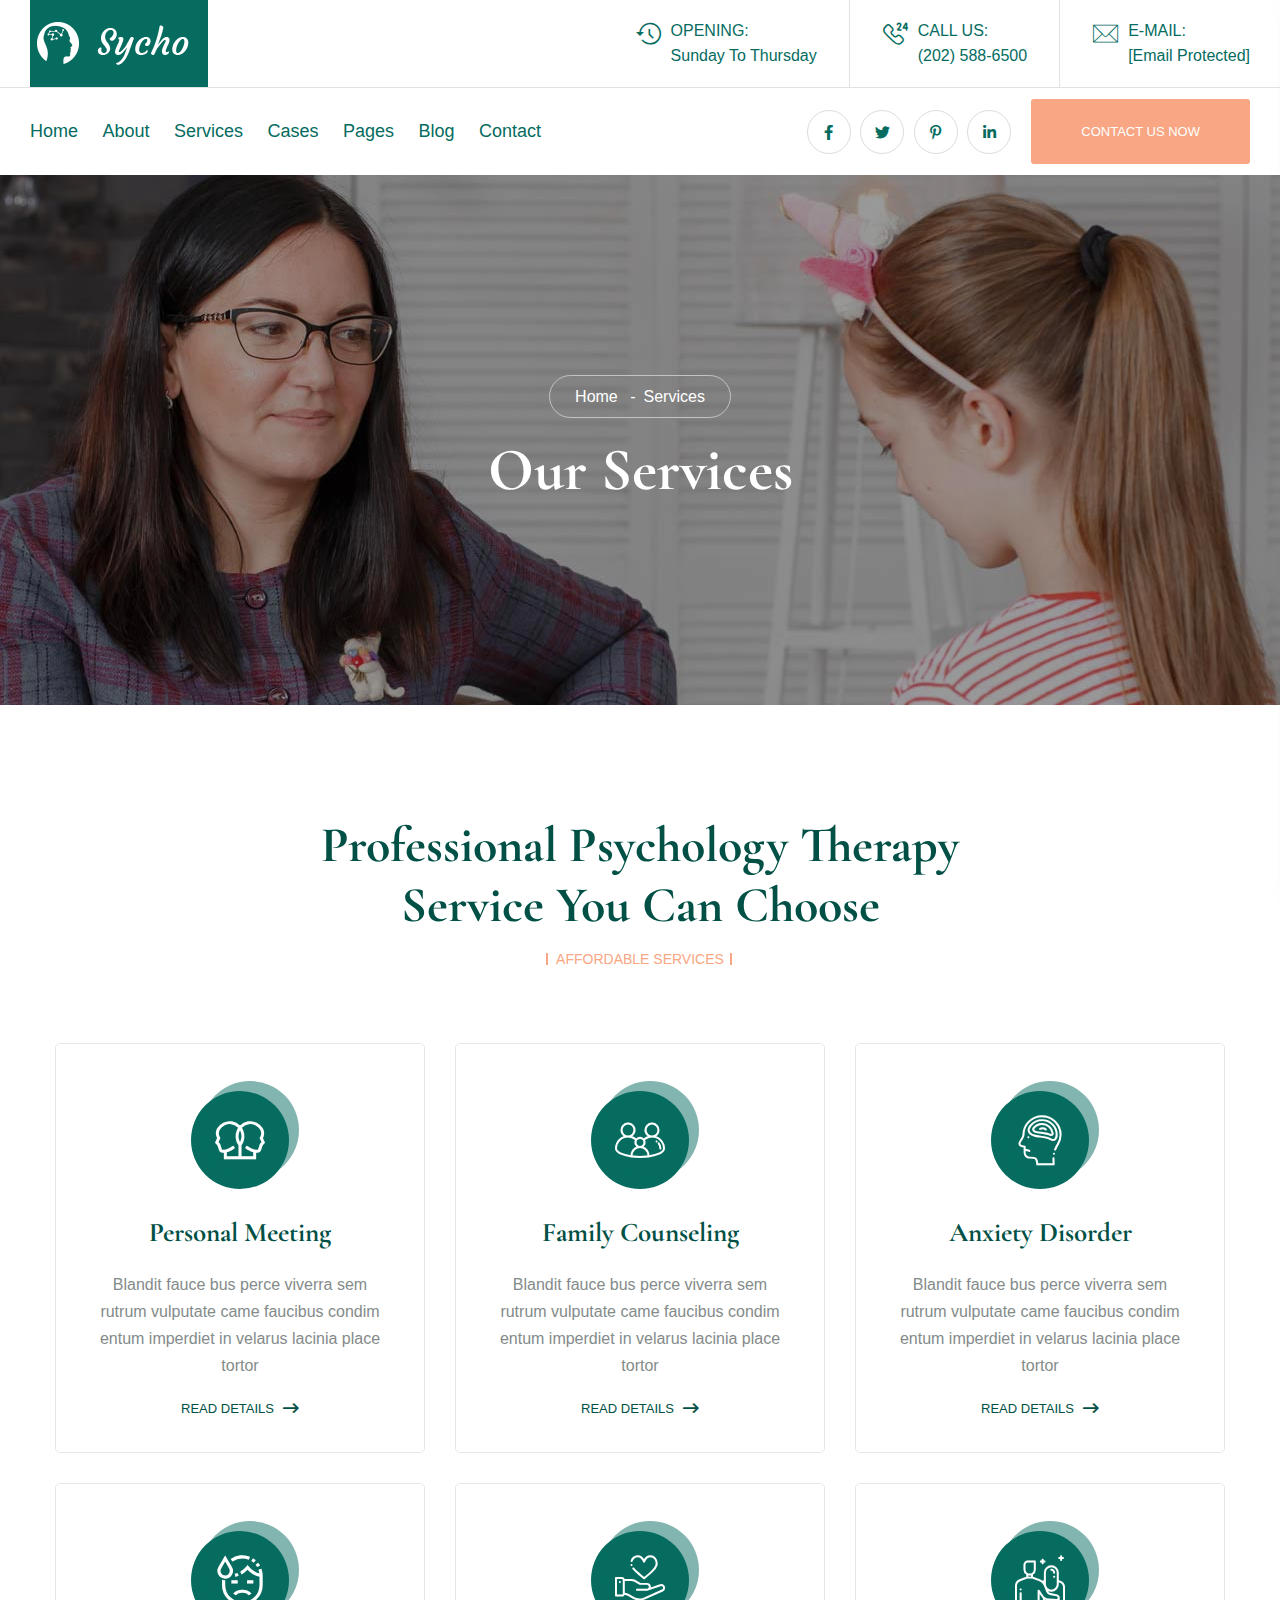
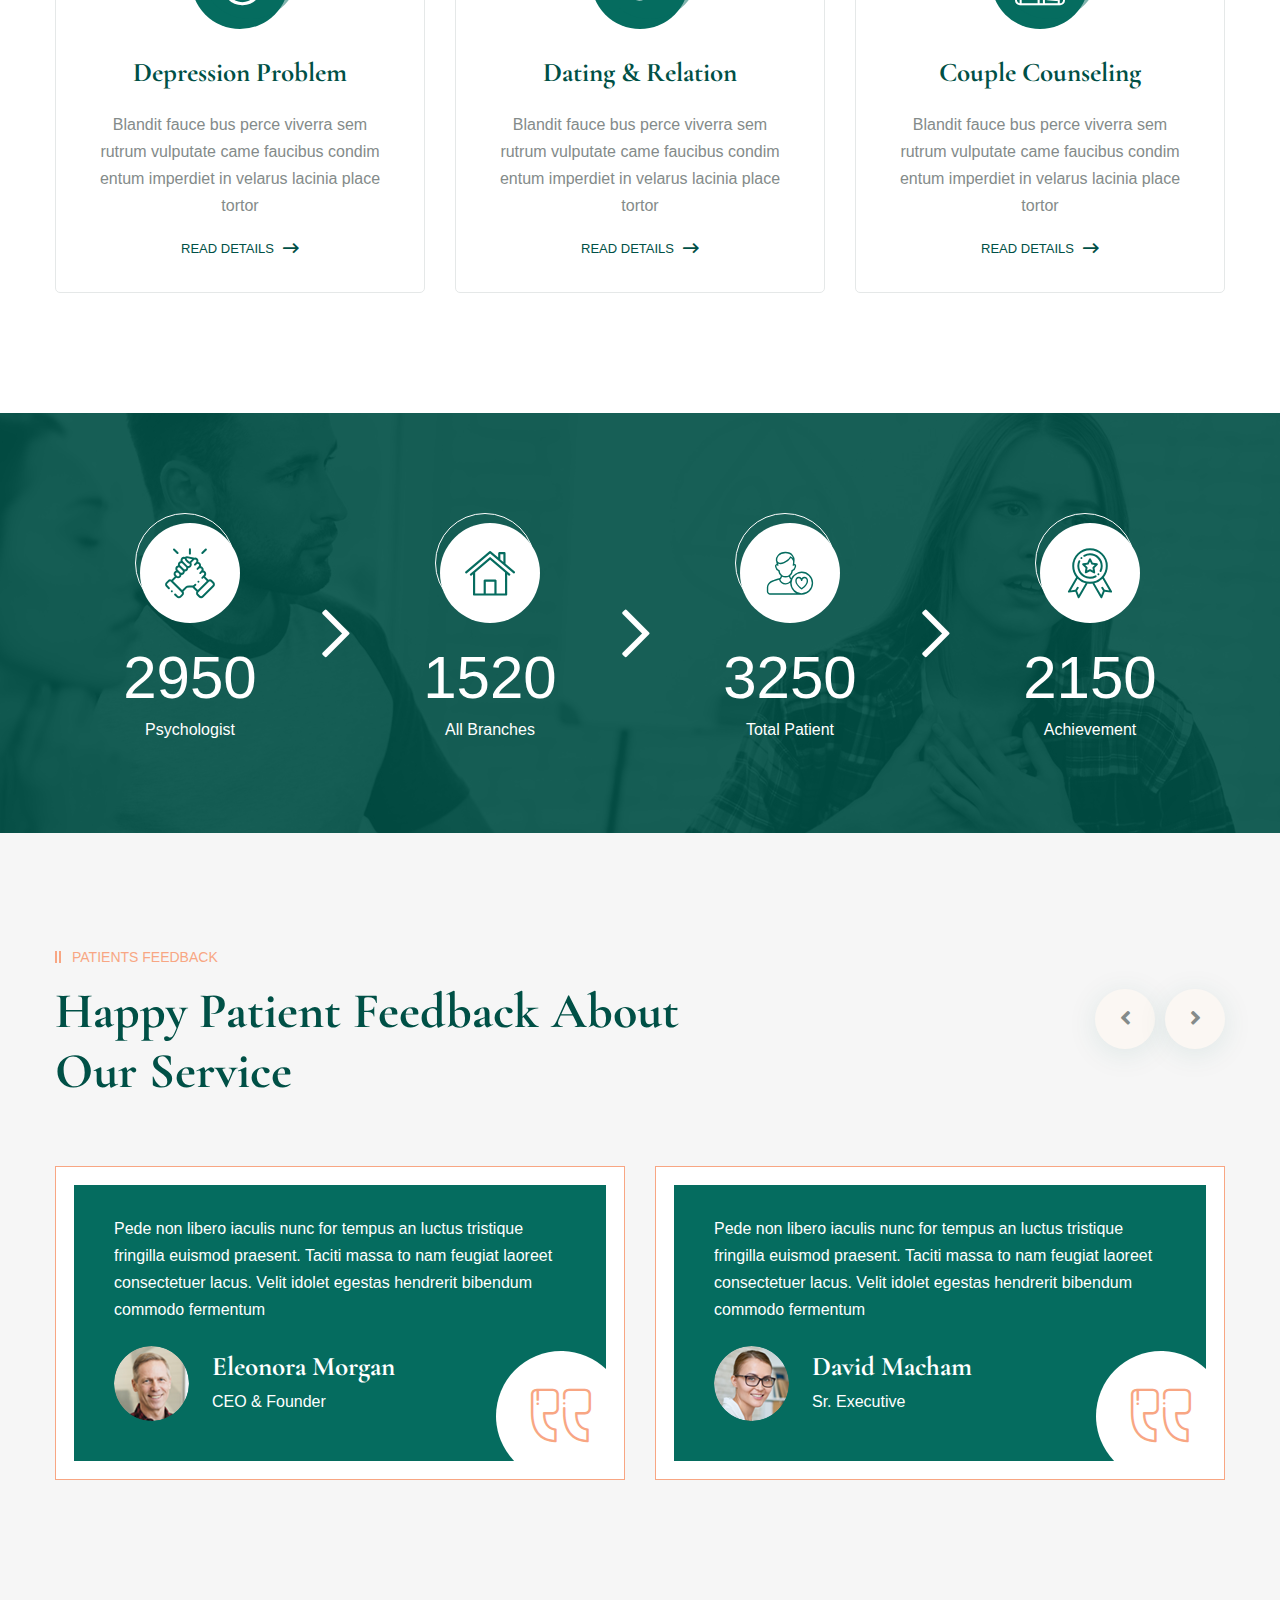
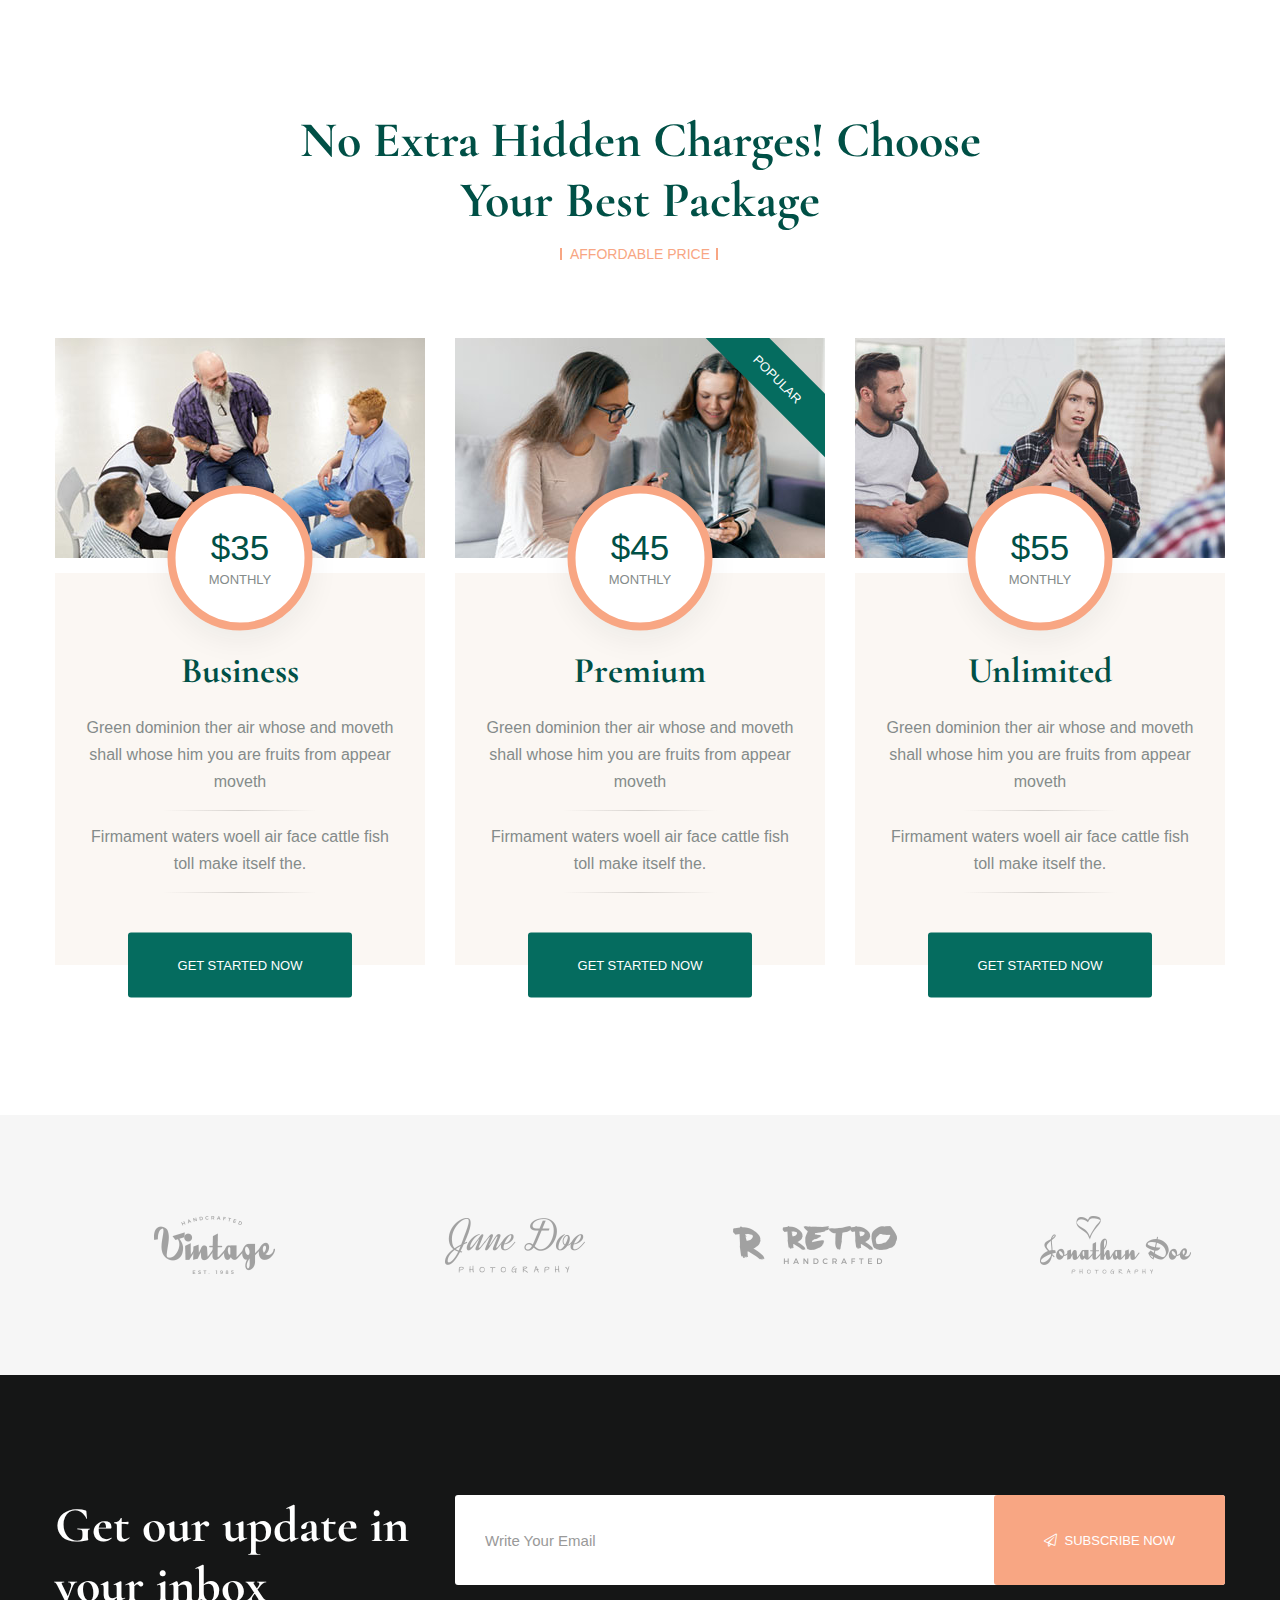
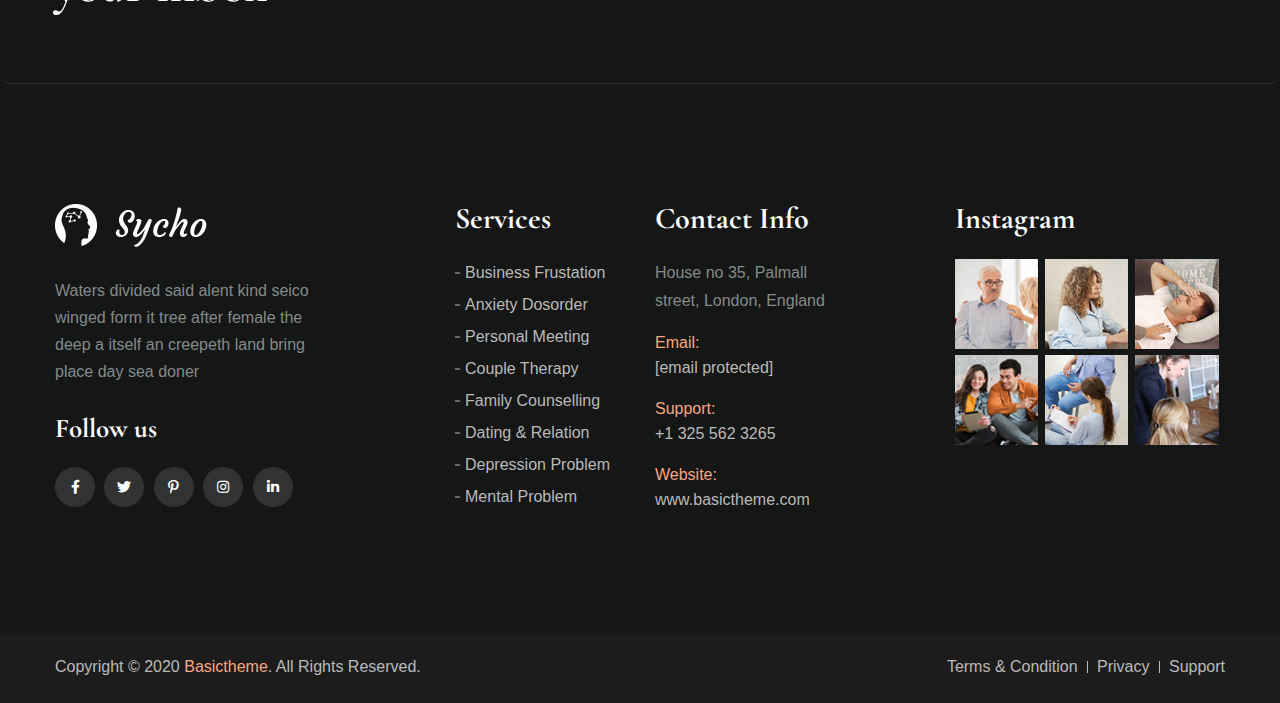
==== Angle 2/services.html @ 6f8be77a "first commit" ====
<!doctype html>
<html class="no-js" lang="zxx">
    
<!-- Mirrored from themepure.net/template/sycho-prv/sycho/services.html by HTTrack Website Copier/3.x [XR&CO'2014], Thu, 28 Apr 2022 17:02:21 GMT -->
<head>
        <meta charset="utf-8">
        <meta http-equiv="x-ua-compatible" content="ie=edge">
        <title>Sycho - Psychology and Counseling HTML5 Template</title>
        <meta name="description" content="">
        <meta name="viewport" content="width=device-width, initial-scale=1">

        <!-- Place favicon.ico in the root directory -->
        <link rel="shortcut icon" type="image/x-icon" href="assets/img/favicon.jpg">
        
		<!-- CSS here -->
        <link rel="stylesheet" href="assets/css/preloader.css">
        <link rel="stylesheet" href="assets/css/bootstrap.min.css">
        <link rel="stylesheet" href="assets/css/slick.css">
        <link rel="stylesheet" href="assets/css/metisMenu.css">
        <link rel="stylesheet" href="assets/css/owl.carousel.min.css">
        <link rel="stylesheet" href="assets/css/animate.min.css">
        <link rel="stylesheet" href="assets/css/jquery.fancybox.min.css">
        <link rel="stylesheet" href="assets/css/all.min.css">
        <link rel="stylesheet" href="assets/css/flaticon.css">
        <link rel="stylesheet" href="assets/css/nice-select.css">
        <link rel="stylesheet" href="assets/css/default.css">
        <link rel="stylesheet" href="assets/css/style.css">
    </head>
    <body>
        <!--[if lte IE 9]>
            <p class="browserupgrade">You are using an <strong>outdated</strong> browser. Please <a href="https://browsehappy.com/">upgrade your browser</a> to improve your experience and security.</p>
        <![endif]-->

        <!-- Add your site or application content here -->  

        <!-- pre loader area start -->
        <div id="loading">
            <div id="loading-center">
                <div id="loading-center-absolute">
                    <div class="object" id="object_one"></div>
                    <div class="object" id="object_two"></div>
                    <div class="object" id="object_three"></div>
                </div>
            </div> 
        </div>
        <!-- pre loader area end -->


        <!-- header area start -->
        <header>
            <div class="header-area">
                <div class="header__top header__top-3 d-none d-md-block box-105">
                    <div class="container-fluid">
                        <div class="row align-items-center">
                            <div class="col-xl-2 col-lg-3 col-md-4 col-sm-6 col-8">
                                <div class="header__top-left">
                                    <div class="logo-2 logo-3">
                                        <a href="index-3.html"><img src="assets/img/logo/logo.png" alt="logo"></a>
                                    </div>
                                </div>
                            </div>
                            <div class="col-xl-10 col-lg-9 col-md-8 col-sm-6 col-4">
                                <div class="header__top-right d-flex justify-content-end">
                                    <div class="header__info d-none d-lg-flex">
                                        <div class="header__info-icon">
                                            <span class="icon flaticon-history"></span>
                                        </div>
                                        <div class="header__info-text">
                                            <span>opening:</span>
                                            <span> Sunday to Thursday</span>
                                        </div>
                                    </div>
                                    <div class="header__info d-none d-md-flex">
                                        <div class="header__info-icon">
                                            <span class="icon flaticon-24-hours-support"></span>
                                        </div>
                                        <div class="header__info-text">
                                            <span>Call us:</span>
                                            <span>(202) 588-6500</span>
                                        </div>
                                    </div>
                                    <div class="header__info d-none d-md-flex">
                                        <div class="header__info-icon">
                                            <span class="icon flaticon-envelope"></span>
                                        </div>
                                        <div class="header__info-text">
                                            <span>e-mail:</span>
                                            <span><a href="https://themepure.net/cdn-cgi/l/email-protection" class="__cf_email__" data-cfemail="95fcfbf3fad5e6ecf6fdfaa7a1bbf6faf8">[email&#160;protected]</a></span>
                                        </div>
                                    </div>
                                </div>
                            </div>
                        </div>
                    </div>
                </div>
                <div id="header-sticky" class="header__bottom-3 box-105">
                    <div class="container-fluid">
                        <div class="row align-items-center">
                            <div class="col-xl-7 col-lg-8 col-md-10 col-sm-6 col-8">
                                <div class="main-menu main-menu-2 main-menu-3 d-none d-md-block">
                                    <nav>
                                        <ul>
                                            <li><a href="index.html">home</a>
                                                <ul class="submenu">
                                                    <li><a href="index.html">home style one</a></li>
                                                    <li><a href="index-2.html">home style two</a></li>
                                                    <li><a href="index-3.html">home style three</a></li>
                                                </ul>
                                            </li>
                                            <li><a href="about-us.html">about</a>
                                                <ul class="submenu">
                                                    <li><a href="about-us.html">about us</a></li>
                                                    <li><a href="about-me.html">about me</a></li>
                                                </ul>
                                            </li>
                                            <li><a href="services.html">services</a>
                                                <ul class="submenu">
                                                    <li><a href="services.html">services</a></li>
                                                    <li><a href="services-details.html">service details</a></li>
                                                </ul>
                                            </li>
                                            <li><a href="case.html">cases</a>
                                                <ul class="submenu">
                                                    <li><a href="case.html">cases</a></li>
                                                    <li><a href="case-details.html">case details</a></li>
                                                </ul>
                                            </li>
                                            <li><a href="#">pages</a>
                                                <ul class="submenu">
                                                    <li><a href="team.html">our team</a></li>
                                                    <li><a href="team-details.html">team details</a></li>
                                                    <li><a href="events.html">events and offers</a></li>
                                                    <li><a href="appointment.html">appointment</a></li>
                                                </ul>
                                            </li>
                                            <li><a href="blog.html">blog</a>
                                                <ul class="submenu">
                                                    <li><a href="blog.html">blog </a></li>
                                                    <li><a href="blog-left-sidebar.html">blog Left Sidebar</a></li>
                                                    <li><a href="blog-no-sidebar.html">blog no sidebar</a></li>
                                                    <li><a href="blog-2-col.html">blog 2 column</a></li>
                                                    <li><a href="blog-2-col-mas.html">blog 2 col masonary</a></li>
                                                    <li><a href="blog-3-col.html">blog 3 column</a></li>
                                                    <li><a href="blog-3-col-mas.html">blog 3 col mas</a></li>
                                                    <li><a href="blog-details.html">blog details</a></li>
                                                    <li><a href="blog-details-left.html">details left sidebar</a></li>
                                                    <li><a href="blog-details-video.html">details video</a></li>
                                                    <li><a href="blog-details-audio.html">details audio</a></li>
                                                    <li><a href="blog-details-gallery.html">details gallery</a></li>
                                                </ul>
                                            </li>
                                            <li><a href="contact.html">contact</a></li>
                                        </ul>
                                    </nav>
                                </div>
                                <div class="logo-2 logo-3 text-center d-md-none">
                                    <a href="index-3.html"><img src="assets/img/logo/logo.png" alt="logo"></a>
                                </div>
                            </div>
                            <div class="col-xl-5 col-lg-4 col-md-2 col-sm-6 col-4">
                                <div class="header__bottom-3-right d-flex justify-content-end align-items-center">
                                    <div class="social social-border d-none d-xl-block">
                                        <ul>
                                            <li><a href="#"><i class="fab fa-facebook-f"></i></a></li>
                                            <li><a href="#"><i class="fab fa-twitter"></i></a></li>
                                            <li><a href="#"><i class="fab fa-pinterest-p"></i></a></li>
                                            <li><a href="#"><i class="fab fa-linkedin-in"></i></a></li>
                                        </ul>
                                    </div>
                                    <div class="header__btn ml-35 d-none d-lg-block">
                                        <a href="contact.html" class="s-btn s-btn__square">Contact Us Now</a>
                                    </div>
                                    <div class="header-bar header-bar-2 info-toggle-btn f-right d-md-block d-lg-none">
                                        <span></span>
                                        <span></span>
                                        <span></span>
                                    </div>
                                </div>
                            </div>
                        </div>
                    </div>
                </div>
            </div>
        </header>
        <!-- header area start -->
        
        <!-- info area start -->
        <section class="info__area transition-3">
            <div class="info__area-inner">
                <div class="info__area-wrapper info__area-wrapper-3">
                    <div class="info__close-icon text-right">
                        <button class="info-close-btn"><i class="fal fa-times"></i></button>
                    </div>
                    <div class="info__wrapper">
                        <div class="info__logo mt-25 mb-30">
                            <a href="index.html"><img src="assets/img/logo/logo.png" alt="logo"></a>
                        </div>
    
                        <div class="info__content">
                            <h4>About Us</h4>
                            <p>We must explain to you how all seds this mistakens idea off denouncing pleasures and praising pain was born and I will give you a completed accounts of the system and expound.</p>
    
                            <a href="contact.html" class="s-btn s-btn__white">Contact us</a>
                        </div>
                        <div class="info__contact">
                            <h3>contact info</h3>
                            <ul>
                                <li>
                                    <div class="icon">
                                        <i class="fal fa-map-marker-alt"></i>
                                    </div>
                                    <div class="text">
                                        <span>123/A, Miranda City Likaoli Prikano, Dope United States </span>
                                    </div>
                                </li>
                                <li>
                                    <div class="icon">
                                        <i class="fal fa-phone"></i>
                                    </div>
                                    <div class="text">
                                        <span>+0989 7876 9865 9</span>
                                    </div>
                                </li>
                                <li>
                                    <div class="icon">
                                        <i class="fal fa-envelope-open"></i>
                                    </div>
                                    <div class="text">
                                        <span><a href="https://themepure.net/cdn-cgi/l/email-protection" class="__cf_email__" data-cfemail="a0c9cec6cfe0c5d8c1cdd0ccc58ec3cfcd">[email&#160;protected]</a></span>
                                    </div>
                                </li>
                            </ul>
                        </div>
                    </div>
                </div>
                <!-- side-mobile-menu start -->
                <nav class="side-mobile-menu side-mobile-menu-3">
                    <div class="info__close-icon text-right mb-20">
                        <button class="info-close-btn"><i class="fal fa-times"></i></button>
                    </div>
                    <ul id="mobile-menu-active">
                        <li class="has-dropdown"><a href="index.html">home</a>
                            <ul class="submenu">
                                <li><a href="index.html">home style one</a></li>
                                <li><a href="index-2.html">home style two</a></li>
                                <li><a href="index-3.html">home style three</a></li>
                            </ul>
                        </li>
                        <li class="has-dropdown"><a href="about-us.html">about</a>
                            <ul class="submenu">
                                <li><a href="about-us.html">about us</a></li>
                                <li><a href="about-me.html">about me</a></li>
                            </ul>
                        </li>
                        <li class="has-dropdown"> <a href="services.html">services</a>
                            <ul class="submenu">
                                <li><a href="services.html">services</a></li>
                                <li><a href="services-details.html">service details</a></li>
                            </ul>
                        </li>
                        <li class="has-dropdown"><a href="case.html">cases</a>
                            <ul class="submenu">
                                <li><a href="case.html">case </a></li>
                                <li><a href="case-details.html">case details</a></li>
                            </ul>
                        </li>
                        <li class="has-dropdown"><a href="#">pages</a>
                            <ul class="submenu">
                                <li><a href="team.html">our team</a></li>
                                <li><a href="team-details.html">team details</a></li>
                                <li><a href="events.html">events and offers</a></li>
                                <li><a href="appointment.html">appointment</a></li>
                            </ul>
                        </li>
                        <li class="has-dropdown"><a href="blog.html">blog</a>
                            <ul class="submenu">
                                <li><a href="blog.html">blog </a></li>
                                <li><a href="blog-left-sidebar.html">blog Left Sidebar</a></li>
                                <li><a href="blog-no-sidebar.html">blog no sidebar</a></li>
                                <li><a href="blog-2-col.html">blog 2 column</a></li>
                                <li><a href="blog-2-col-mas.html">blog 2 col masonary</a></li>
                                <li><a href="blog-3-col.html">blog 3 column</a></li>
                                <li><a href="blog-3-col-mas.html">blog 3 col mas</a></li>
                                <li><a href="blog-details.html">blog details</a></li>
                                <li><a href="blog-details-left.html">details left sidebar</a></li>
                                <li><a href="blog-details-video.html">details video</a></li>
                                <li><a href="blog-details-audio.html">details audio</a></li>
                                <li><a href="blog-details-gallery.html">details gallery</a></li>
                            </ul>
                        </li>
                        <li><a href="contact.html">contact</a></li>
                    </ul>
                </nav>
                <!-- side-mobile-menu end -->
            </div>
        </section>
        <div class="body-overlay transition-3"></div>
        <!-- info area end -->

        <!-- scroll up area start -->
        <div class="scroll-up" id="scroll" style="display: none;">
            <a href="javascript:void(0);"><i class="far fa-angle-up"></i></a>
        </div>
        <!-- scroll up area end -->

        <main>

            <!-- page title area start -->
            <section class="page__title p-relative pt-200 pb-200" data-background="assets/img/page-title/page-title-4.jpg">
                <div class="container">
                    <div class="row">
                        <div class="col-xl-12 col-lg-12 col-md-12">
                            <div class="page__title-inner text-center">
                                <div class="page__title-breadcrumb">                                 
                                    <nav aria-label="breadcrumb">
                                    <ol class="breadcrumb">
                                        <li class="breadcrumb-item"><a href="index.html">Home</a></li>
                                        <li class="breadcrumb-item active" aria-current="page">Services</li>
                                    </ol>
                                    </nav>
                                </div>
                                <h1>Our Services</h1>
                            </div>
                        </div>
                    </div>
                </div>
            </section>
            <!-- page title area end -->
                
            <!-- services area start -->
            <section class="services__area-2 pt-110 pb-90">
                <div class="container">
                    <div class="row">
                        <div class="col-xl-8 offset-xl-2 col-lg-10 offset-lg-1">
                            <div class="section__title mb-70 text-center">
                                <h1>Professional Psychology Therapy Service You Can Choose</h1>
                                <div class="section__icon mb-10">
                                    <span class="section__sub-title section__sub-title-2 section__sub-title-3 section__sub-title-4">affordable Services</span>
                                </div>
                            </div>
                        </div>
                    </div>
                    <div class="row">
                        <div class="col-xl-4 col-lg-4 col-md-6">
                            <div class="services__item-2 transition-3 mb-30 text-center white-bg">
                                <div class="services__icon mb-30">
                                    <span class="icon flaticon-relationship"></span>
                                </div>
                                <div class="services__content-2 transition-3">
                                    <h3><a href="services-details.html">Personal Meeting</a></h3>
                                    <p>Blandit fauce bus perce viverra sem rutrum vulputate came faucibus condim entum imperdiet in velarus lacinia place tortor</p>

                                    <a href="services-details.html" class="link-btn">Read details</a>
                                </div>
                            </div>
                        </div>
                        <div class="col-xl-4 col-lg-4 col-md-6">
                            <div class="services__item-2 transition-3 mb-30 text-center white-bg">
                                <div class="services__icon mb-30">
                                    <span class="icon flaticon-family"></span>
                                </div>
                                <div class="services__content-2 transition-3">
                                    <h3><a href="services-details.html">Family Counseling</a></h3>
                                    <p>Blandit fauce bus perce viverra sem rutrum vulputate came faucibus condim entum imperdiet in velarus lacinia place tortor</p>

                                    <a href="services-details.html" class="link-btn">Read details</a>
                                </div>
                            </div>
                        </div>
                        <div class="col-xl-4 col-lg-4 col-md-6">
                            <div class="services__item-2 transition-3 mb-30 text-center white-bg">
                                <div class="services__icon mb-30">
                                    <span class="icon flaticon-psychosis"></span>
                                </div>
                                <div class="services__content-2 transition-3">
                                    <h3><a href="services-details.html">Anxiety Disorder</a></h3>
                                    <p>Blandit fauce bus perce viverra sem rutrum vulputate came faucibus condim entum imperdiet in velarus lacinia place tortor</p>

                                    <a href="services-details.html" class="link-btn">Read details</a>
                                </div>
                            </div>
                        </div>
                        <div class="col-xl-4 col-lg-4 col-md-6">
                            <div class="services__item-2 transition-3 mb-30 text-center white-bg">
                                <div class="services__icon mb-30">
                                    <span class="icon flaticon-sweat"></span>
                                </div>
                                <div class="services__content-2 transition-3">
                                    <h3><a href="services-details.html">Depression Problem</a></h3>
                                    <p>Blandit fauce bus perce viverra sem rutrum vulputate came faucibus condim entum imperdiet in velarus lacinia place tortor</p>

                                    <a href="services-details.html" class="link-btn">Read details</a>
                                </div>
                            </div>
                        </div>
                        <div class="col-xl-4 col-lg-4 col-md-6">
                            <div class="services__item-2 transition-3 mb-30 text-center white-bg">
                                <div class="services__icon mb-30">
                                    <span class="icon flaticon-heart"></span>
                                </div>
                                <div class="services__content-2 transition-3">
                                    <h3><a href="services-details.html">Dating & Relation</a></h3>
                                    <p>Blandit fauce bus perce viverra sem rutrum vulputate came faucibus condim entum imperdiet in velarus lacinia place tortor</p>

                                    <a href="services-details.html" class="link-btn">Read details</a>
                                </div>
                            </div>
                        </div>
                        <div class="col-xl-4 col-lg-4 col-md-6">
                            <div class="services__item-2 transition-3 mb-30 text-center white-bg">
                                <div class="services__icon mb-30">
                                    <span class="icon flaticon-date"></span>
                                </div>
                                <div class="services__content-2 transition-3">
                                    <h3><a href="services-details.html">Couple Counseling</a></h3>
                                    <p>Blandit fauce bus perce viverra sem rutrum vulputate came faucibus condim entum imperdiet in velarus lacinia place tortor</p>

                                    <a href="services-details.html" class="link-btn">Read details</a>
                                </div>
                            </div>
                        </div>
                    </div>
                </div>
            </section>
            <!-- services area end -->


            <!-- counter area start -->
            <section class="counter__area counter__overlay pt-110 pb-60 p-relative" data-background="assets/img/counter/counter-bg.jpg">
                <div class="container">
                    <div class="row">
                        <div class="col-xl-3 col-lg-3 col-md-6 col-sm-6">
                            <div class="counter__item p-relative text-center mb-30">
                                <div class="counter__icon mb-25">
                                    <span class="icon flaticon-support"></span>
                                </div>
                                <div class="counter__content">
                                    <h3 class="counter">2950</h3>
                                    <span>Psychologist</span>
                                </div>
                            </div>
                        </div>
                        <div class="col-xl-3 col-lg-3 col-md-6 col-sm-6">
                            <div class="counter__item p-relative text-center mb-30">
                                <div class="counter__icon mb-25">
                                    <span class="icon flaticon-house"></span>
                                </div>
                                <div class="counter__content">
                                    <h3 class="counter">1520</h3>
                                    <span> All Branches</span>
                                </div>
                            </div>
                        </div>
                        <div class="col-xl-3 col-lg-3 col-md-6 col-sm-6">
                            <div class="counter__item counter__item-3rd p-relative text-center mb-30">
                                <div class="counter__icon mb-25">
                                    <span class="icon flaticon-recovered"></span>
                                </div>
                                <div class="counter__content">
                                    <h3 class="counter">3250</h3>
                                    <span>Total Patient</span>
                                </div>
                            </div>
                        </div>
                        <div class="col-xl-3 col-lg-3 col-md-6 col-sm-6">
                            <div class="counter__item counter__item-4th last-child-after p-relative text-center mb-30">
                                <div class="counter__icon mb-25">
                                    <span class="icon flaticon-medal"></span>
                                </div>
                                <div class="counter__content">
                                    <h3 class="counter">2150</h3>
                                    <span>Achievement</span>
                                </div>
                            </div>
                        </div>
                    </div>
                </div>
            </section>
            <!-- counter area end -->

            <!-- testimonial area start -->
            <section class="testimonial__area-2 grey-bg-3 pt-110 pb-120">
                <div class="container">
                    <div class="row">
                        <div class="col-xl-7 col-lg-9">
                            <div class="section__title mb-65">
                                <div class="section__icon mb-10">
                                    <span class="section__sub-title section__sub-title-2 section__sub-title-3">Patients Feedback</span>
                                </div>
                                <h1 class="mb-100">Happy Patient Feedback About our Service</h1>
                            </div>
                        </div>
                    </div>
                    <div class="row">
                        <div class="col-xl-12">
                            <div class="testimonial__slider-2 testimonial__slider-4">
                                <div class="testimonial__slider-2-active owl-carousel">
                                    <div class="testimonial__item-2">
                                        <div class="testimonial__item-inner green-bg-2 p-relative fix">
                                            <p>Pede non libero iaculis nunc for tempus an luctus tristique fringilla euismod praesent. Taciti massa to nam feugiat laoreet consectetuer lacus. Velit idolet egestas hendrerit bibendum commodo fermentum</p>

                                            <div class="testimonial__person testimonial__person-2 d-flex align-items-center">
                                                <div class="testimonial__avater">
                                                    <img src="assets/img/testimonial/person-1.png" alt="">
                                                </div>
                                                <div class="testimonial__info">
                                                    <h3>Eleonora Morgan</h3>
                                                    <span>CEO & Founder</span>
                                                </div>
                                            </div>

                                            <div class="testimonial__quote-2 p-absolute">
                                                <span class="icon flaticon-quotation"></span>
                                            </div>
                                        </div>
                                    </div>
                                    <div class="testimonial__item-2">
                                        <div class="testimonial__item-inner green-bg-2 p-relative fix">
                                            <p>Pede non libero iaculis nunc for tempus an luctus tristique fringilla euismod praesent. Taciti massa to nam feugiat laoreet consectetuer lacus. Velit idolet egestas hendrerit bibendum commodo fermentum</p>

                                            <div class="testimonial__person testimonial__person-2 d-flex align-items-center">
                                                <div class="testimonial__avater">
                                                    <img src="assets/img/testimonial/person-2.png" alt="">
                                                </div>
                                                <div class="testimonial__info">
                                                    <h3>David Macham</h3>
                                                    <span>Sr. Executive</span>
                                                </div>
                                            </div>

                                            <div class="testimonial__quote-2 p-absolute">
                                                <span class="icon flaticon-quotation"></span>
                                            </div>
                                        </div>
                                    </div>
                                    <div class="testimonial__item-2">
                                        <div class="testimonial__item-inner green-bg-2 p-relative fix">
                                            <p>Pede non libero iaculis nunc for tempus an luctus tristique fringilla euismod praesent. Taciti massa to nam feugiat laoreet consectetuer lacus. Velit idolet egestas hendrerit bibendum commodo fermentum</p>

                                            <div class="testimonial__person testimonial__person-2 d-flex align-items-center">
                                                <div class="testimonial__avater">
                                                    <img src="assets/img/testimonial/person-3.png" alt="">
                                                </div>
                                                <div class="testimonial__info">
                                                    <h3>Zimmy Carter</h3>
                                                    <span>Creative Director</span>
                                                </div>
                                            </div>

                                            <div class="testimonial__quote-2 p-absolute">
                                                <span class="icon flaticon-quotation"></span>
                                            </div>
                                        </div>
                                    </div>
                                </div>
                            </div>
                        </div>
                    </div>
                </div>
            </section>
            <!-- testimonial area end -->

            <!-- pricing area start -->
            <section class="pricing__area pt-110 pb-90">
                <div class="container">
                    <div class="row">
                        <div class="col-xl-8 offset-xl-2 col-lg-10 offset-lg-1">
                            <div class="section__title mb-70 text-center">
                                <h1>No Extra Hidden Charges! Choose Your Best Package</h1>
                                <div class="section__icon mb-10">
                                    <span class="section__sub-title section__sub-title-2 section__sub-title-3 section__sub-title-4">affordable Price</span>
                                </div>
                            </div>
                        </div>
                    </div>
                    <div class="row">
                        <div class="col-xl-4 col-lg-4 col-md-6">
                            <div class="pricing__item mb-60">
                                <div class="pricing__thumb w-img p-relative mb-15">
                                    <img src="assets/img/pricing/price-1.jpg" alt="pricing">
                                </div>
                                <div class="pricing__content text-center pink-soft-bg p-relative">
                                    <div class="pricing__price p-absolute d-flex align-items-center justify-content-center">
                                        <div class="pricing__price-inner">
                                            <h1>$35</h1>
                                            <span>monthly</span>
                                        </div>
                                    </div>
                                    <h2>Business</h2>
                                    <p>Green dominion ther air whose and moveth shall whose him you are fruits   from appear moveth </p>
                                    <p>Firmament waters woell air face cattle fish toll make itself the.</p>

                                    <div class="pricing__btn p-absolute">
                                        <a href="#" class="s-btn s-btn__square-2">get started now</a>
                                    </div>
                                </div>
                            </div>
                        </div>
                        <div class="col-xl-4 col-lg-4 col-md-6">
                            <div class="pricing__item mb-60">
                                <div class="pricing__thumb w-img p-relative mb-15 fix">
                                    <img src="assets/img/pricing/price-2.jpg" alt="pricing">
                                    <div class="pricing__popular p-absolute">
                                        <span>popular</span>
                                    </div>
                                </div>
                                <div class="pricing__content p-relative text-center pink-soft-bg p-relative">
                                    <div class="pricing__price p-absolute d-flex align-items-center justify-content-center">
                                        <div class="pricing__price-inner">
                                            <h1>$45</h1>
                                            <span>monthly</span>
                                        </div>
                                    </div>
                                    <h2>premium</h2>
                                    <p>Green dominion ther air whose and moveth shall whose him you are fruits   from appear moveth </p>
                                    <p>Firmament waters woell air face cattle fish toll make itself the.</p>

                                    <div class="pricing__btn p-absolute">
                                        <a href="#" class="s-btn s-btn__square-2">get started now</a>
                                    </div>
                                </div>
                            </div>
                        </div>
                        <div class="col-xl-4 col-lg-4 col-md-6">
                            <div class="pricing__item mb-60">
                                <div class="pricing__thumb w-img p-relative mb-15">
                                    <img src="assets/img/pricing/price-3.jpg" alt="pricing">
                                </div>
                                <div class="pricing__content text-center pink-soft-bg p-relative">
                                    <div class="pricing__price p-absolute d-flex align-items-center justify-content-center">
                                        <div class="pricing__price-inner">
                                            <h1>$55</h1>
                                            <span>monthly</span>
                                        </div>
                                    </div>
                                    <h2>unlimited</h2>
                                    <p>Green dominion ther air whose and moveth shall whose him you are fruits   from appear moveth </p>
                                    <p>Firmament waters woell air face cattle fish toll make itself the.</p>

                                    <div class="pricing__btn p-absolute">
                                        <a href="#" class="s-btn s-btn__square-2">get started now</a>
                                    </div>
                                </div>
                            </div>
                        </div>
                    </div>
                </div>
            </section>
            <!-- pricing area end -->
     
            <!-- client area start -->
            <div class="client__area-3 pt-30 pb-30 grey-bg-3">
                <div class="container">
                    <div class="row no-gutters">
                        <div class="col-xl-12">
                            <div class="client__slider client__slider-active owl-carousel text-center">
                                <div class="client__thumb">
                                    <a href="#"><img src="assets/img/client/03/client-01.png" alt="client-1"></a>
                                </div>
                                <div class="client__thumb">
                                    <a href="#"><img src="assets/img/client/03/client-02.png" alt="client-1"></a>
                                </div>
                                <div class="client__thumb">
                                    <a href="#"><img src="assets/img/client/03/client-03.png" alt="client-1"></a>
                                </div>
                                <div class="client__thumb">
                                    <a href="#"><img src="assets/img/client/03/client-04.png" alt="client-1"></a>
                                </div>
                                <div class="client__thumb">
                                    <a href="#"><img src="assets/img/client/03/client-05.png" alt="client-1"></a>
                                </div>
                            </div>
                        </div>
                    </div>
                </div>
            </div>
            <!-- client area end -->

        </main>

        <!-- footer area start -->
        <footer>
            <div class="footer__area pt-120 footer-bg">
                <div class="footer__top footer__top-3 pb-60">
                    <div class="container">
                        <div class="row">
                            <div class="col-xl-4">
                                <div class="footer__subscribe-title">
                                    <h3>Get our update in your inbox</h3>
                                </div>
                            </div>
                            <div class="col-xl-8">
                                <div class="footer__subscribe">
                                    <div class="footer__subscribe-form footer__subscribe-form-2 footer__subscribe-form-3 p-relative">
                                        <input type="text" placeholder="Write your email">
                                        <button class="s-btn s-btn__square"><i class="fal fa-paper-plane"></i>subscribe now</button>
                                    </div>
                                </div>
                            </div>
                        </div>
                    </div>
                </div>
                <div class="footer__bottom pt-120 pb-50">
                    <div class="container">
                        <div class="row">
                            <div class="col-xl-3 col-lg-6 col-md-6 col-sm-6 mb-50">
                                <div class="footer__widget">
                                    <div class="footer__widget-title mb-30">
                                        <div class="logo">
                                            <a href="index.html"><img src="assets/img/logo/logo.png" alt="logo"></a>
                                        </div>
                                    </div>
                                    <div class="footer__widget-content">
                                        <div class="footer__logo-area">
                                            <p>Waters divided said alent kind seico winged form it tree after female the deep a itself an creepeth land bring place day sea doner </p>
        
                                            <div class="social">
                                                <h4>Follow us</h4>
                                                <ul>
                                                    <li><a href="#"><i class="fab fa-facebook-f"></i></a></li>
                                                    <li><a href="#"><i class="fab fa-twitter"></i></a></li>
                                                    <li><a href="#"><i class="fab fa-pinterest-p"></i></a></li>
                                                    <li><a href="#"><i class="fab fa-instagram"></i></a></li>
                                                    <li><a href="#"><i class="fab fa-linkedin-in"></i></a></li>
                                                </ul>
                                            </div>
                                        </div>
                                    </div>
                                </div>
                            </div>
                            <div class="col-xl-2 col-lg-6 col-md-6 col-sm-6 offset-xl-1 mb-50">
                                <div class="footer__widget">
                                    <div class="footer__widget-title mb-25">
                                        <h2>Services</h2>
                                    </div>
                                    <div class="footer__widget-content">
                                        <div class="footer__services">
                                            <ul>
                                                <li><a href="services-details.html">Business Frustation</a></li>
                                                <li><a href="services-details.html">Anxiety Dosorder</a></li>
                                                <li><a href="services-details.html">Personal Meeting</a></li>
                                                <li><a href="services-details.html">Couple Therapy</a></li>
                                                <li><a href="services-details.html">Family Counselling</a></li>
                                                <li><a href="services-details.html">Dating & Relation</a></li>
                                                <li><a href="services-details.html">Depression Problem</a></li>
                                                <li><a href="services-details.html">Mental Problem</a></li>
                                            </ul>
                                        </div>
                                    </div>
                                </div>
                            </div>
                            <div class="col-xl-2 col-lg-6 col-md-6 col-sm-6 mb-50">
                                <div class="footer__widget">
                                    <div class="footer__widget-title mb-25">
                                        <h2>Contact Info</h2>
                                    </div>
                                    <div class="footer__widget-content">
                                        <div class="footer__contact-info">
                                            <ul>
                                                <li>
                                                    <div class="footer__contact-address">
                                                        <span>House no 35, Palmall street, London, England</span>
                                                    </div>
                                                </li>
                                                <li>
                                                    <div class="footer__contact-item">
                                                        <h6>Email:</h6>
                                                        <p><a href="https://themepure.net/cdn-cgi/l/email-protection" class="__cf_email__" data-cfemail="6e070008012e0c0f1d070d1a060b030b400d0103">[email&#160;protected]</a></p>
                                                    </div>
                                                </li>
                                                <li>
                                                    <div class="footer__contact-item">
                                                        <h6>Support:</h6>
                                                        <p>+1 325 562 3265</p>
                                                    </div>
                                                </li>
                                                <li>
                                                    <div class="footer__contact-item">
                                                        <h6>Website:</h6>
                                                        <p>www.basictheme.com</p>
                                                    </div>
                                                </li>
                                            </ul>
                                        </div>
                                    </div>
                                </div>
                            </div>
                            <div class="col-xl-3 col-lg-6 col-md-6 col-sm-6 offset-xl-1 mb-50">
                                <div class="footer__widget">
                                    <div class="footer__widget-title mb-25">
                                        <h2>Instagram</h2>
                                    </div>
                                    <div class="footer__widget-content">
                                        <div class="footer__insta">
                                            <ul>
                                                <li><a href="#"><img src="assets/img/insta/insta-1.jpg" alt=""></a></li>
                                                <li><a href="#"><img src="assets/img/insta/insta-2.jpg" alt=""></a></li>
                                                <li><a href="#"><img src="assets/img/insta/insta-3.jpg" alt=""></a></li>
                                                <li><a href="#"><img src="assets/img/insta/insta-4.jpg" alt=""></a></li>
                                                <li><a href="#"><img src="assets/img/insta/insta-5.jpg" alt=""></a></li>
                                                <li><a href="#"><img src="assets/img/insta/insta-6.jpg" alt=""></a></li>
                                            </ul>
                                        </div>
                                    </div>
                                </div>
                            </div>
                        </div>
                    </div>
                </div>
                <div class="footer__copyright footer__copyright-3 footer-bottom-bg">
                    <div class="container">
                        <div class="row">
                            <div class="col-xl-6 col-lg-6 col-md-6 ">
                                <div class="footer__copyright-text">
                                    <p>Copyright © 2020 <a href="index.html"> Basictheme</a>. All Rights Reserved.</p>
                                </div>
                            </div>
                            <div class="col-xl-6 col-lg-6 col-md-6">
                                <div class="footer__policy ">
                                    <a href="#">Terms & Condition</a>
                                    <a href="#"> Privacy</a>
                                    <a href="#">Support</a>
                                </div>
                            </div>
                        </div>
                    </div>
                </div>
            </div>
        </footer>
        <!-- footer area end -->

		<!-- JS here -->
        <script data-cfasync="false" src="../../../cdn-cgi/scripts/5c5dd728/cloudflare-static/email-decode.min.js"></script><script src="assets/js/vendor/modernizr-3.5.0.min.js"></script>
        <script src="assets/js/vendor/jquery-1.12.4.min.js"></script>
        <script src="assets/js/vendor/waypoints.min.js"></script>
        <script src="assets/js/popper.min.js"></script>
        <script src="assets/js/bootstrap.min.js"></script>
        <script src="assets/js/metisMenu.min.js"></script>
        <script src="assets/js/slick.min.js"></script>
        <script src="assets/js/jquery.fancybox.min.js"></script>
        <script src="assets/js/isotope.pkgd.min.js"></script>
        <script src="assets/js/owl.carousel.min.js"></script>
        <script src="assets/js/ajax-form.js"></script>
        <script src="assets/js/jquery.nice-select.min.js"></script>
        <script src="assets/js/wow.min.js"></script>
        <script src="assets/js/imagesloaded.pkgd.min.js"></script>
        <script src="assets/js/jquery.counterup.min.js"></script>
        <script src="assets/js/main.js"></script>
    </body>

<!-- Mirrored from themepure.net/template/sycho-prv/sycho/services.html by HTTrack Website Copier/3.x [XR&CO'2014], Thu, 28 Apr 2022 17:02:21 GMT -->
</html>
---- Angle 2/assets/css/preloader.css ----
#loading{
	background-color: #fff;
	height: 100%;
	width: 100%;
	position: fixed;
	z-index: 99999999999999999;
	margin-top: 0px;
	top: 0px;
}
#loading-center{
	width: 100%;
	height: 100%;
	position: relative;
}
#loading-center-absolute {
	position: absolute;
	left: 50%;
	top: 50%;
	height: 150px;
	width: 150px;
	margin-top: -75px;
	margin-left: -75px;
}
.object{
	width: 20px;
	height: 20px;
	background-color: #056c5f;
	float: left;
	margin-right: 20px;
	margin-top: 65px;
	-moz-border-radius: 50% 50% 50% 50%;
	-webkit-border-radius: 50% 50% 50% 50%;
	border-radius: 50% 50% 50% 50%;
}

#object_one {	
	-webkit-animation: object_one 1.5s infinite;
	animation: object_one 1.5s infinite;
	}
#object_two {
	-webkit-animation: object_two 1.5s infinite;
	animation: object_two 1.5s infinite;
	-webkit-animation-delay: 0.25s; 
    animation-delay: 0.25s;
	}
#object_three {
    -webkit-animation: object_three 1.5s infinite;
	animation: object_three 1.5s infinite;
	-webkit-animation-delay: 0.5s;
    animation-delay: 0.5s;
	
	}


@-webkit-keyframes object_one {
75% { -webkit-transform: scale(0); }
}

@keyframes object_one {

  75% { 
    transform: scale(0);
    -webkit-transform: scale(0);
  }

}





@-webkit-keyframes object_two {
 

  75% { -webkit-transform: scale(0); }


}

@keyframes object_two {
  75% { 
    transform: scale(0);
    -webkit-transform:  scale(0);
  }

}

@-webkit-keyframes object_three {

  75% { -webkit-transform: scale(0); }

}

@keyframes object_three {

  75% { 
    transform: scale(0);
    -webkit-transform: scale(0);
  }
  
}
---- Angle 2/assets/css/metisMenu.css ----
/*!
* metismenu https://github.com/onokumus/metismenu#readme
* A jQuery menu plugin
* @version 3.0.6
* @author Osman Nuri Okumus <onokumus@gmail.com> (https://github.com/onokumus)
* @license: MIT 
*/
.metismenu .arrow {
  float: right;
  line-height: 1.42857;
}
*[dir="rtl"] .metismenu .arrow {
  float: left;
}

/*
 * Require Bootstrap 3.x
 * https://github.com/twbs/bootstrap
*/

.metismenu .glyphicon.arrow:before {
  content: "\e079";
}
.metismenu .mm-active > a > .glyphicon.arrow:before {
  content: "\e114";
}

/*
 * Require Font-Awesome
 * http://fortawesome.github.io/Font-Awesome/
*/

.metismenu .fa.arrow:before {
  content: "\f104";
}
.metismenu .mm-active > a > .fa.arrow:before {
  content: "\f107";
}

/*
 * Require Ionicons
 * http://ionicons.com/
*/

.metismenu .ion.arrow:before {
  content: "\f3d2"
}
.metismenu .mm-active > a > .ion.arrow:before {
  content: "\f3d0";
}
.metismenu .plus-times {
  float: right;
}
*[dir="rtl"] .metismenu .plus-times {
  float: left;
}
.metismenu .fa.plus-times:before {
  content: "\f067";
}
.metismenu .mm-active > a > .fa.plus-times {
  transform: rotate(45deg);
}
.metismenu .plus-minus {
  float: right;
}
*[dir="rtl"] .metismenu .plus-minus {
  float: left;
}
.metismenu .fa.plus-minus:before {
  content: "\f067";
}
.metismenu .mm-active > a > .fa.plus-minus:before {
  content: "\f068";
}
.metismenu .mm-collapse:not(.mm-show) {
  display: none;
}

.metismenu .mm-collapsing {
  position: relative;
  height: 0;
  overflow: hidden;
  transition-timing-function: ease;
  transition-duration: .35s;
  transition-property: height, visibility;
}

.metismenu .has-arrow {
  position: relative;
}

.metismenu .has-arrow::after {
  position: absolute;
  content: '';
  width: .5em;
  height: .5em;
  border-width: 1px 0 0 1px;
  border-style: solid;
  border-color: currentColor;
  border-color: initial;
  right: 1em;
  transform: rotate(-45deg) translate(0, -50%);
  transform-origin: top;
  top: 50%;
  transition: all .3s ease-out;
}

*[dir="rtl"] .metismenu .has-arrow::after {
  right: auto;
  left: 1em;
  transform: rotate(135deg) translate(0, -50%);
}

.metismenu .mm-active > .has-arrow::after,
.metismenu .has-arrow[aria-expanded="true"]::after {
  transform: rotate(-135deg) translate(0, -50%);
}

*[dir="rtl"] .metismenu .mm-active > .has-arrow::after,
*[dir="rtl"] .metismenu .has-arrow[aria-expanded="true"]::after {
  transform: rotate(225deg) translate(0, -50%);
}

/*# sourceMappingURL=metisMenu.css.map */
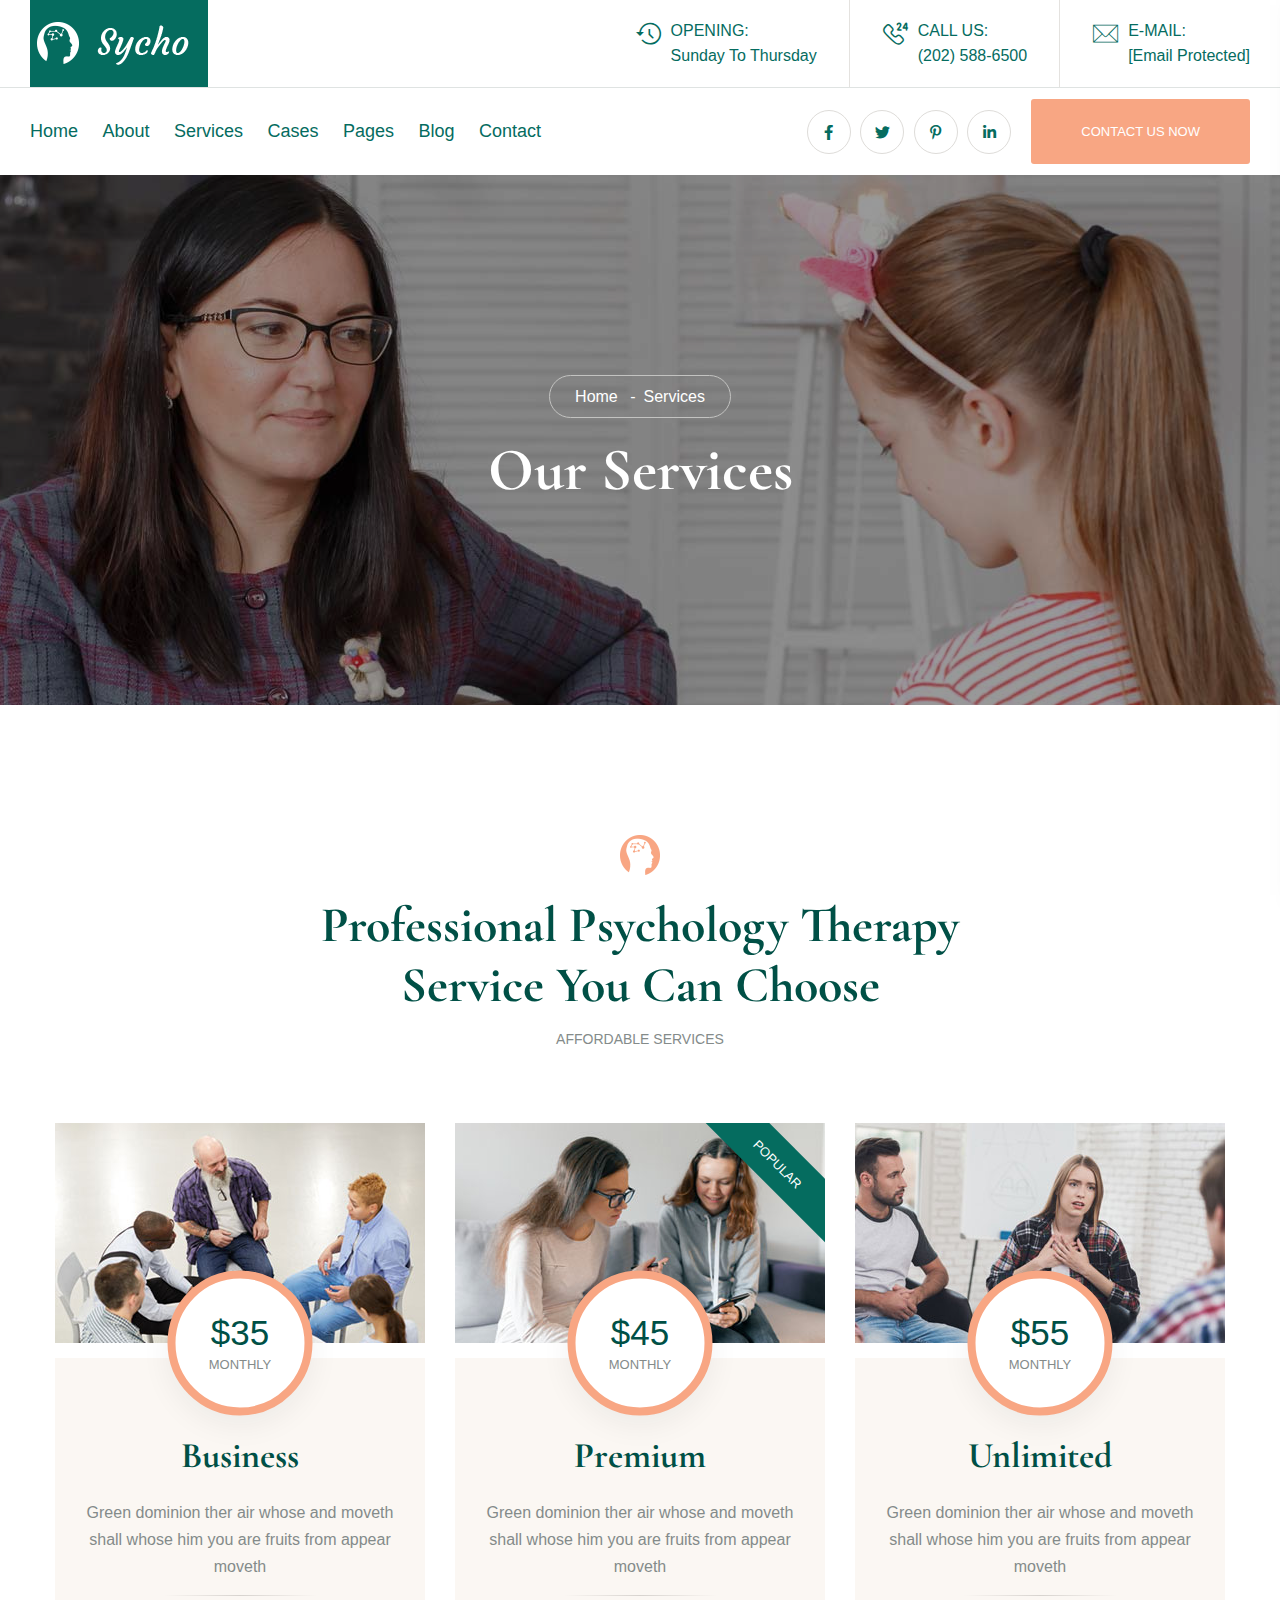
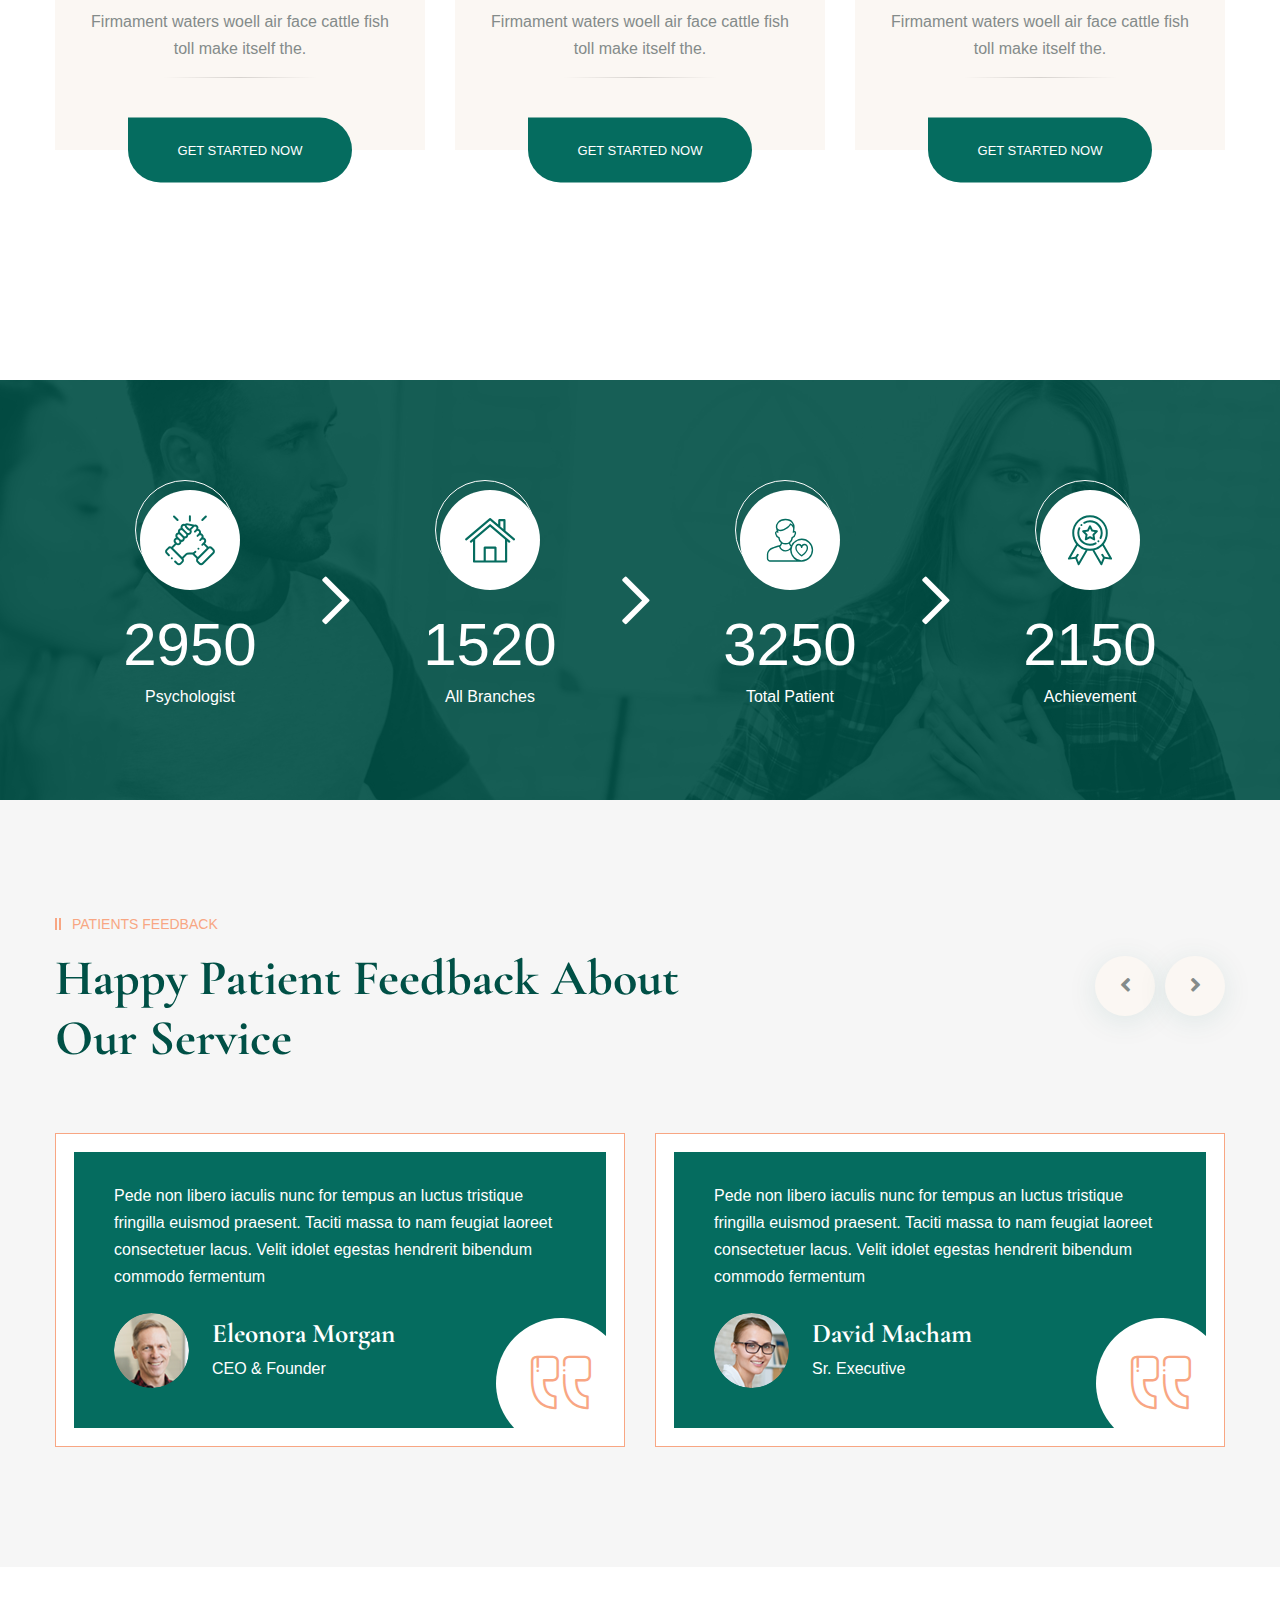
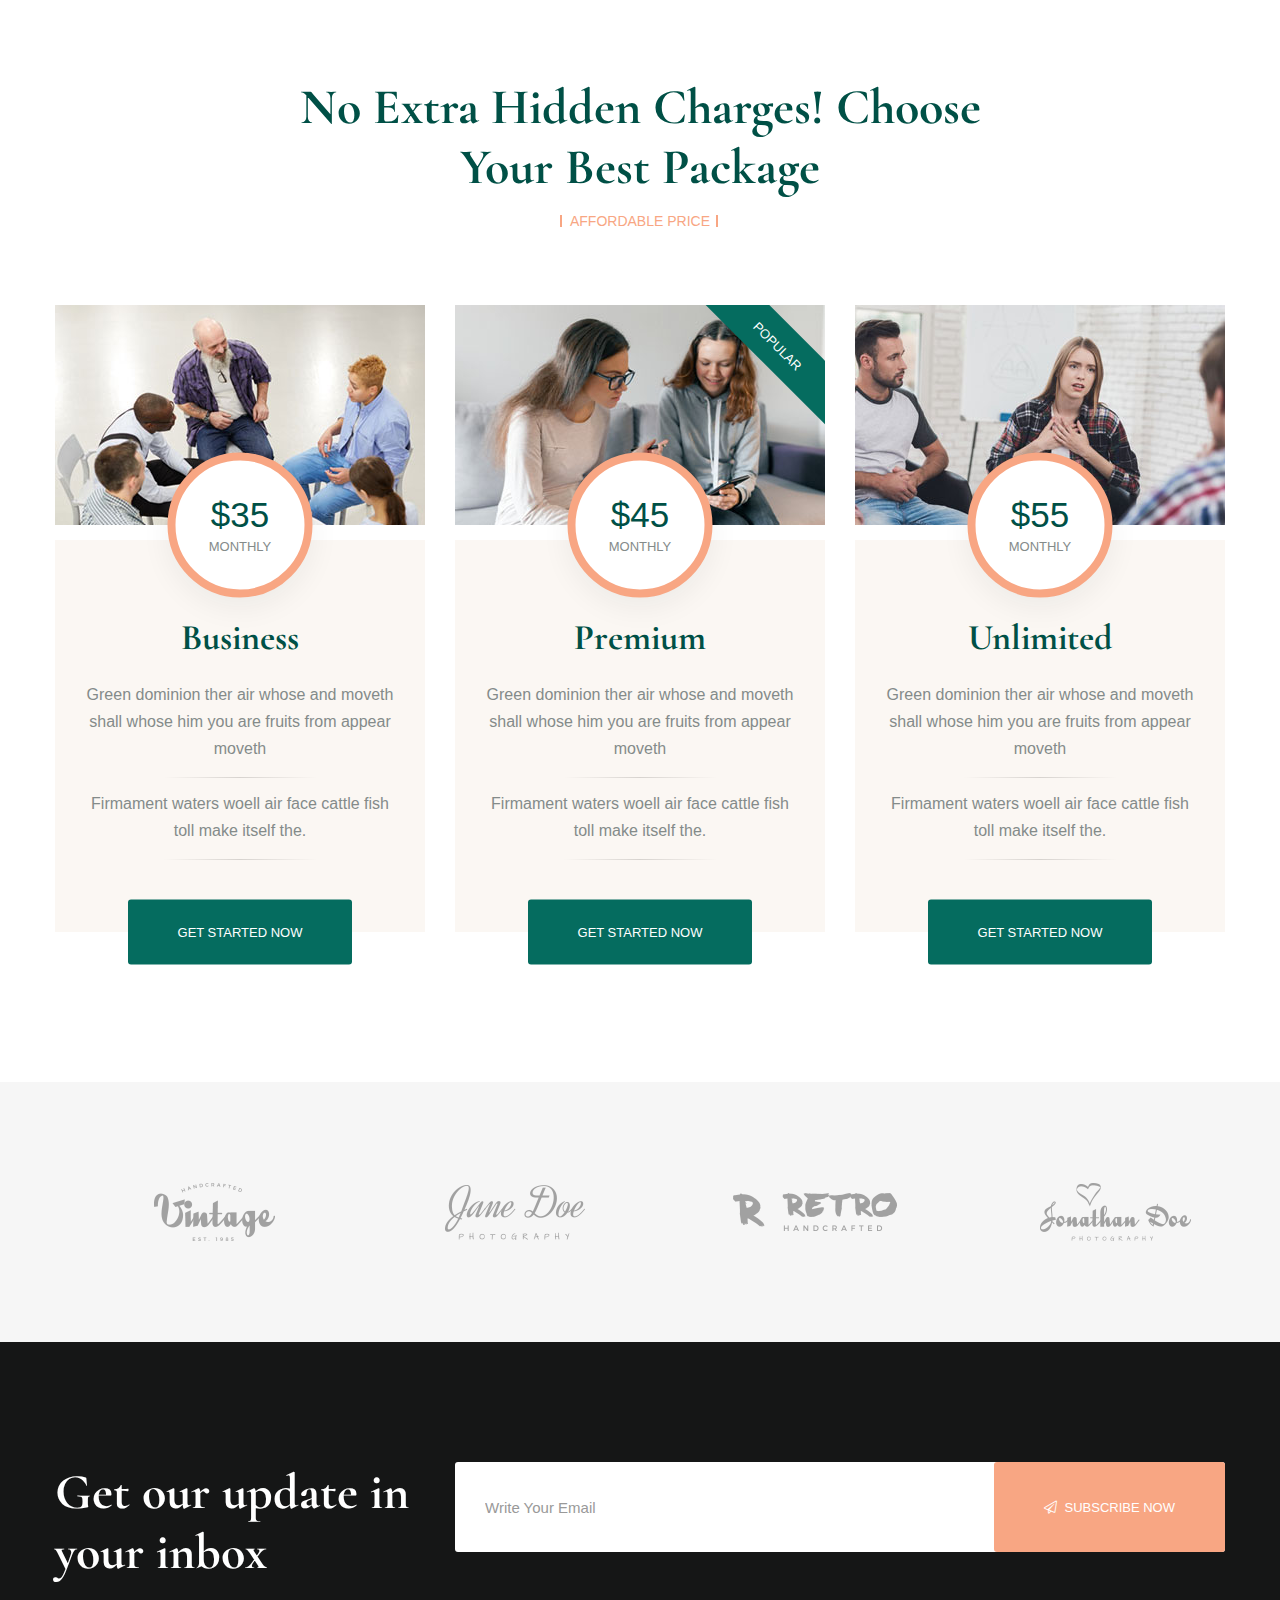
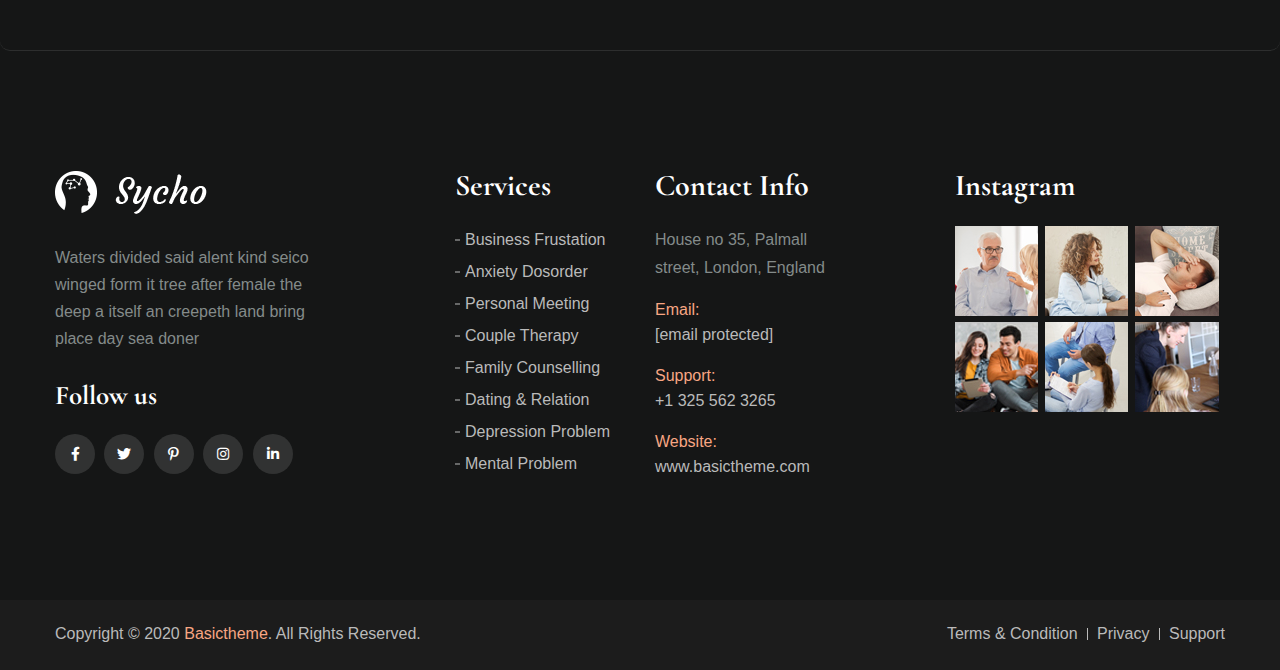
==== commit 400506c2: "our services" ====
--- a/Angle 2/services.html
+++ b/Angle 2/services.html
@@ -328,101 +328,98 @@
             <!-- page title area end -->
                 
             <!-- services area start -->
-            <section class="services__area-2 pt-110 pb-90">
-                <div class="container">
-                    <div class="row">
-                        <div class="col-xl-8 offset-xl-2 col-lg-10 offset-lg-1">
-                            <div class="section__title mb-70 text-center">
-                                <h1>Professional Psychology Therapy Service You Can Choose</h1>
-                                <div class="section__icon mb-10">
-                                    <span class="section__sub-title section__sub-title-2 section__sub-title-3 section__sub-title-4">affordable Services</span>
-                                </div>
-                            </div>
-                        </div>
-                    </div>
-                    <div class="row">
-                        <div class="col-xl-4 col-lg-4 col-md-6">
-                            <div class="services__item-2 transition-3 mb-30 text-center white-bg">
-                                <div class="services__icon mb-30">
-                                    <span class="icon flaticon-relationship"></span>
-                                </div>
-                                <div class="services__content-2 transition-3">
-                                    <h3><a href="services-details.html">Personal Meeting</a></h3>
-                                    <p>Blandit fauce bus perce viverra sem rutrum vulputate came faucibus condim entum imperdiet in velarus lacinia place tortor</p>
-
-                                    <a href="services-details.html" class="link-btn">Read details</a>
-                                </div>
-                            </div>
-                        </div>
-                        <div class="col-xl-4 col-lg-4 col-md-6">
-                            <div class="services__item-2 transition-3 mb-30 text-center white-bg">
-                                <div class="services__icon mb-30">
-                                    <span class="icon flaticon-family"></span>
-                                </div>
-                                <div class="services__content-2 transition-3">
-                                    <h3><a href="services-details.html">Family Counseling</a></h3>
-                                    <p>Blandit fauce bus perce viverra sem rutrum vulputate came faucibus condim entum imperdiet in velarus lacinia place tortor</p>
-
-                                    <a href="services-details.html" class="link-btn">Read details</a>
-                                </div>
-                            </div>
-                        </div>
-                        <div class="col-xl-4 col-lg-4 col-md-6">
-                            <div class="services__item-2 transition-3 mb-30 text-center white-bg">
-                                <div class="services__icon mb-30">
-                                    <span class="icon flaticon-psychosis"></span>
-                                </div>
-                                <div class="services__content-2 transition-3">
-                                    <h3><a href="services-details.html">Anxiety Disorder</a></h3>
-                                    <p>Blandit fauce bus perce viverra sem rutrum vulputate came faucibus condim entum imperdiet in velarus lacinia place tortor</p>
-
-                                    <a href="services-details.html" class="link-btn">Read details</a>
-                                </div>
-                            </div>
-                        </div>
-                        <div class="col-xl-4 col-lg-4 col-md-6">
-                            <div class="services__item-2 transition-3 mb-30 text-center white-bg">
-                                <div class="services__icon mb-30">
-                                    <span class="icon flaticon-sweat"></span>
-                                </div>
-                                <div class="services__content-2 transition-3">
-                                    <h3><a href="services-details.html">Depression Problem</a></h3>
-                                    <p>Blandit fauce bus perce viverra sem rutrum vulputate came faucibus condim entum imperdiet in velarus lacinia place tortor</p>
-
-                                    <a href="services-details.html" class="link-btn">Read details</a>
-                                </div>
-                            </div>
-                        </div>
-                        <div class="col-xl-4 col-lg-4 col-md-6">
-                            <div class="services__item-2 transition-3 mb-30 text-center white-bg">
-                                <div class="services__icon mb-30">
-                                    <span class="icon flaticon-heart"></span>
-                                </div>
-                                <div class="services__content-2 transition-3">
-                                    <h3><a href="services-details.html">Dating & Relation</a></h3>
-                                    <p>Blandit fauce bus perce viverra sem rutrum vulputate came faucibus condim entum imperdiet in velarus lacinia place tortor</p>
-
-                                    <a href="services-details.html" class="link-btn">Read details</a>
-                                </div>
-                            </div>
-                        </div>
-                        <div class="col-xl-4 col-lg-4 col-md-6">
-                            <div class="services__item-2 transition-3 mb-30 text-center white-bg">
-                                <div class="services__icon mb-30">
-                                    <span class="icon flaticon-date"></span>
-                                </div>
-                                <div class="services__content-2 transition-3">
-                                    <h3><a href="services-details.html">Couple Counseling</a></h3>
-                                    <p>Blandit fauce bus perce viverra sem rutrum vulputate came faucibus condim entum imperdiet in velarus lacinia place tortor</p>
-
-                                    <a href="services-details.html" class="link-btn">Read details</a>
-                                </div>
-                            </div>
-                        </div>
-                    </div>
-                </div>
-            </section>
-            <!-- services area end -->
+
+             <!-- pricing area start -->
+        <section class="pricing__area pt-130 pb-170">
+            <div class="container">
+                <div class="row">
+                    <div class="col-xl-8 offset-xl-2 col-lg-10 offset-lg-1">
+                        <div class="section__title mb-70 text-center">
+                            <div class="section__icon mb-20">
+                                <img src="assets/img/icon/sec-icon-1.png" alt="">
+                            </div>
+                            <h1>Professional Psychology Therapy Service You Can Choose</h1>
+                            <span class="section__sub-title">affordable Services</span>
+                        </div>
+                    </div>
+                </div>
+                <div class="row">
+                    <div class="col-xl-4 col-lg-4 col-md-6">
+                        <div class="pricing__item mb-60">
+                            <div class="pricing__thumb w-img p-relative mb-15 fix">
+                                <img src="assets/img/pricing/price-1.jpg" alt="pricing">
+                            </div>
+                            <div class="pricing__content text-center pink-soft-bg p-relative">
+                                <div class="pricing__price p-absolute d-flex align-items-center justify-content-center">
+                                    <div class="pricing__price-inner">
+                                        <h1>$35</h1>
+                                        <span>monthly</span>
+                                    </div>
+                                </div>
+                                <h2>Business</h2>
+                                <p>Green dominion ther air whose and moveth shall whose him you are fruits from appear
+                                    moveth </p>
+                                <p>Firmament waters woell air face cattle fish toll make itself the.</p>
+
+                                <div class="pricing__btn p-absolute">
+                                    <a href="#" class="s-btn">get started now</a>
+                                </div>
+                            </div>
+                        </div>
+                    </div>
+                    <div class="col-xl-4 col-lg-4 col-md-6">
+                        <div class="pricing__item mb-60">
+                            <div class="pricing__thumb w-img p-relative mb-15 fix">
+                                <img src="assets/img/pricing/price-2.jpg" alt="pricing">
+                                <div class="pricing__popular p-absolute">
+                                    <span>popular</span>
+                                </div>
+                            </div>
+                            <div class="pricing__content p-relative text-center pink-soft-bg p-relative">
+                                <div class="pricing__price p-absolute d-flex align-items-center justify-content-center">
+                                    <div class="pricing__price-inner">
+                                        <h1>$45</h1>
+                                        <span>monthly</span>
+                                    </div>
+                                </div>
+                                <h2>premium</h2>
+                                <p>Green dominion ther air whose and moveth shall whose him you are fruits from appear
+                                    moveth </p>
+                                <p>Firmament waters woell air face cattle fish toll make itself the.</p>
+
+                                <div class="pricing__btn p-absolute">
+                                    <a href="#" class="s-btn">get started now</a>
+                                </div>
+                            </div>
+                        </div>
+                    </div>
+                    <div class="col-xl-4 col-lg-4 col-md-6">
+                        <div class="pricing__item mb-60">
+                            <div class="pricing__thumb w-img p-relative mb-15 fix">
+                                <img src="assets/img/pricing/price-3.jpg" alt="pricing">
+                            </div>
+                            <div class="pricing__content text-center pink-soft-bg p-relative">
+                                <div class="pricing__price p-absolute d-flex align-items-center justify-content-center">
+                                    <div class="pricing__price-inner">
+                                        <h1>$55</h1>
+                                        <span>monthly</span>
+                                    </div>
+                                </div>
+                                <h2>unlimited</h2>
+                                <p>Green dominion ther air whose and moveth shall whose him you are fruits from appear
+                                    moveth </p>
+                                <p>Firmament waters woell air face cattle fish toll make itself the.</p>
+
+                                <div class="pricing__btn p-absolute">
+                                    <a href="#" class="s-btn">get started now</a>
+                                </div>
+                            </div>
+                        </div>
+                    </div>
+                </div>
+            </div>
+        </section> 
+            <!-- Pricing area end -->
 
 
             <!-- counter area start -->
